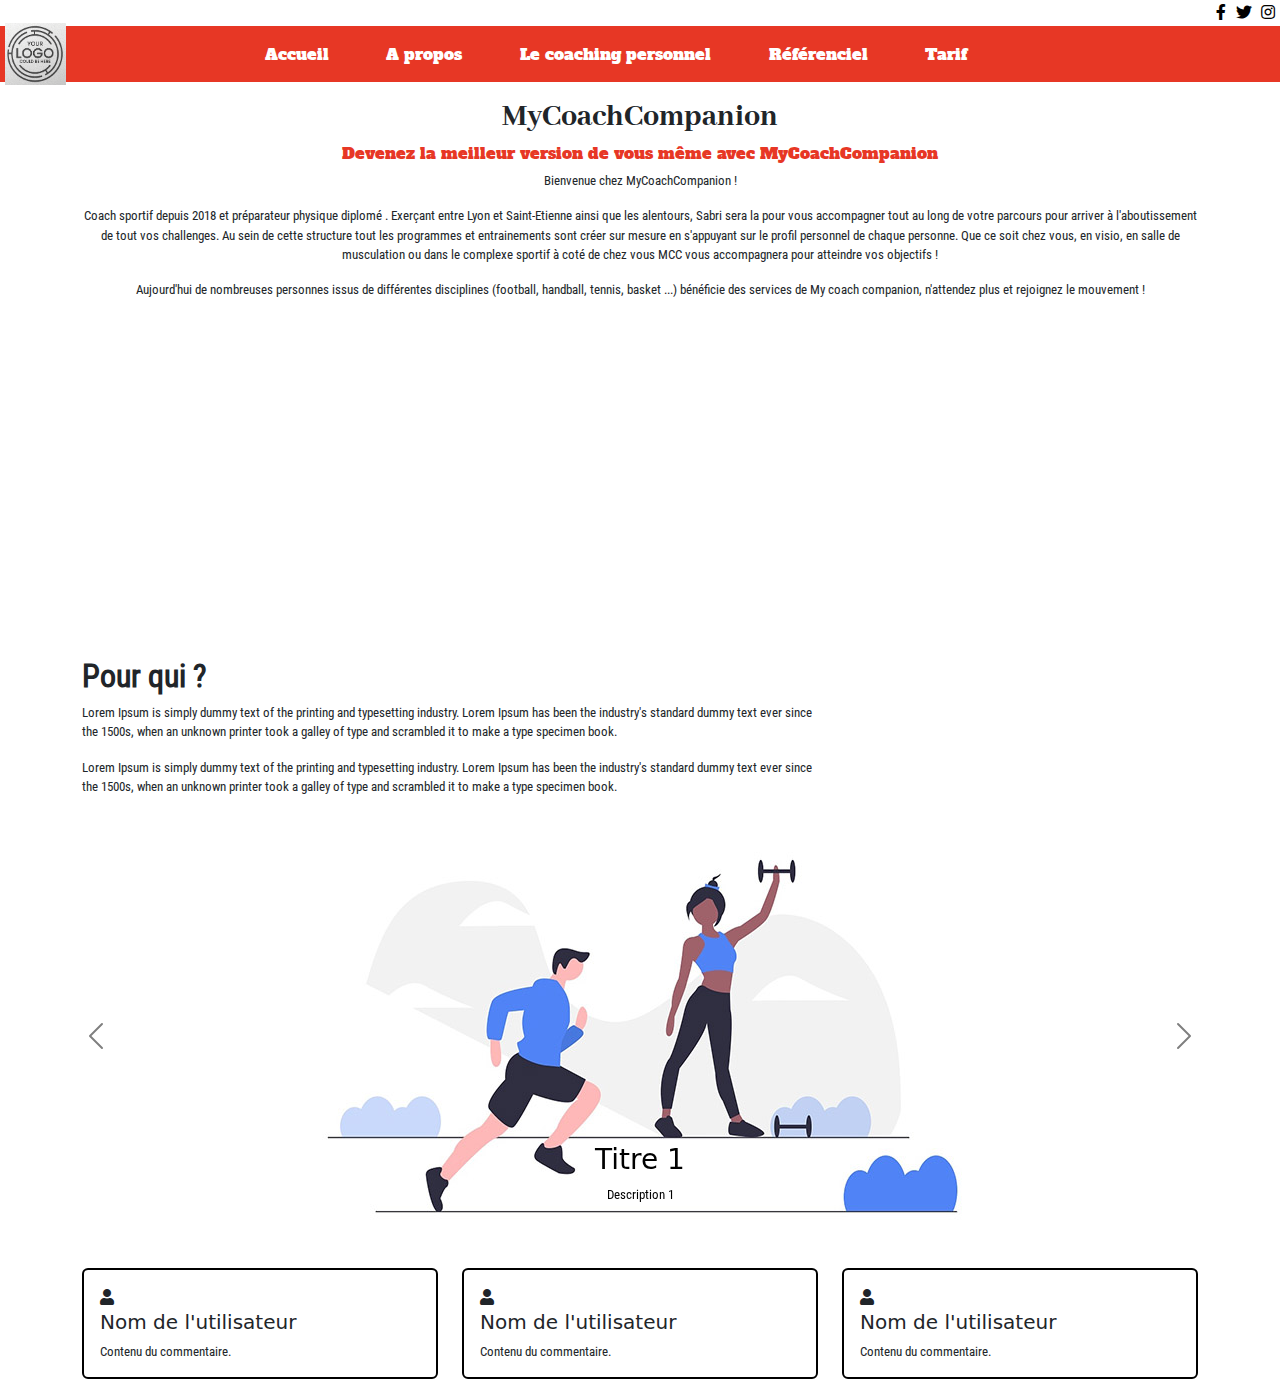
==== index.html @ 32d12824 "page a propos" ====
<!DOCTYPE html>
<html>

<head>
    <title>MyCoachCompanion</title>
    <meta name="viewport" content="width=device-width, initial-scale=1">
    <link rel="stylesheet" href="https://cdnjs.cloudflare.com/ajax/libs/bootstrap/5.0.2/css/bootstrap.min.css">
    <link rel="stylesheet" href="https://cdnjs.cloudflare.com/ajax/libs/font-awesome/5.15.4/css/all.min.css">
    <link rel="stylesheet" href="./main.css">
</head>

<body>
    <div class="navbar-texts">
        <a class="nav-link" href="#"><i class="fab fa-facebook-f"></i></a>
        <a class="nav-link" href="#"><i class="fab fa-twitter"></i></a>
        <a class="nav-link" href="#"><i class="fab fa-instagram"></i></a>
    </div>
    <nav class="navbar navbar-expand-lg navbar-light">
        <a class="navbar-brand position-absolute" href="#">
            <img src="./assets/logo.png" alt="Logo">
        </a>
        <button class="navbar-toggler" type="button" data-bs-toggle="collapse" data-bs-target="#navbarNav"
            aria-controls="navbarNav" aria-expanded="false" aria-label="Toggle navigation">
            <span class="navbar-toggler-icon"></span>
        </button>
        <div class="collapse navbar-collapse justify-content-center text-center" id="navbarNav">
            <ul class="navbar-nav">
                <li class="nav-item">
                    <a class="nav-link" href="./index.html">Accueil</a>
                </li>
                <li class="nav-item">
                    <a class="nav-link" href="./pages/Apropos.html">A propos</a>
                </li>
                <li class="nav-item">
                    <a class="nav-link" href="#">Le coaching personnel</a>
                </li>
                <li class="nav-item">
                    <a class="nav-link" href="#">Référenciel</a>
                </li>
                <li class="nav-item">
                    <a class="nav-link" href="#">Tarif</a>
                </li>
            </ul>
        </div>
    </nav>

    <div class="container">
        <div class="row justify-content-center">
            <div class="col-md-12 text-center">
                <h1 class="title">MyCoachCompanion</h1>
                <h2 class="underTitle">Devenez la meilleur version de vous même avec MyCoachCompanion</h2>
                <p>Bienvenue chez MyCoachCompanion !</p>
                <p>
                    Coach sportif depuis 2018 et préparateur physique diplomé . Exerçant entre Lyon et
                    Saint-Etienne ainsi que les alentours, Sabri sera la pour vous accompagner tout au
                    long de votre parcours pour arriver à l'aboutissement de tout vos challenges. Au sein
                    de cette structure tout les programmes et entrainements sont créer sur mesure en
                    s'appuyant sur le profil personnel de chaque personne. Que ce soit chez vous, en visio,
                    en salle de musculation ou dans le complexe sportif à coté de chez vous MCC vous
                    accompagnera pour atteindre vos objectifs !
                </p>
                <p>
                    Aujourd'hui de nombreuses personnes issus de différentes disciplines (football,
                    handball, tennis, basket ...) bénéficie des services de My coach companion, n'attendez
                    plus et rejoignez le mouvement !
                </p>
            </div>
        </div>

        <div class="row justify-content-center">
            <div class="col-md-8">
                <div class="embed-responsive embed-responsive-16by9">
                    <iframe class="embed-responsive-item w-100 mx-auto"
                        src="https://www.youtube-nocookie.com/embed/Fc2UadZZlwU" allowfullscreen></iframe>
                </div>
            </div>
        </div>

        <div class="row justify-content-start">
            <div class="col-md-8">
                <h3 class="title-what">Pour qui ?</h3>
                <p>
                    Lorem Ipsum is simply dummy text of the printing and typesetting industry. Lorem Ipsum
                    has been the industry's standard dummy text ever since the 1500s, when an unknown printer
                    took a galley of type and scrambled it to make a type specimen book.
                </p>
                <p>
                    Lorem Ipsum is simply dummy text of the printing and typesetting industry. Lorem Ipsum
                    has been the industry's standard dummy text ever since the 1500s, when an unknown printer
                    took a galley of type and scrambled it to make a type specimen book.
                </p>
            </div>
        </div>
    </div>

    <div id="myCarousel" class="carousel slide" data-bs-ride="carousel">
        <!-- Slides -->
        <div class="carousel-inner">
            <div class="carousel-item active">
                <img src="./assets/coach1.jpg" class="mx-auto d-block img-carousel" alt="Image 1">
                <div class="carousel-caption">
                    <h3>Titre 1</h3>
                    <p>Description 1</p>
                </div>
            </div>
            <div class="carousel-item">
                <img src="./assets/coach2.jpg" class="mx-auto d-block img-carousel" alt="Image 2">
                <div class="carousel-caption">
                    <h3>Titre 2</h3>
                    <p>Description 2</p>
                </div>
            </div>
            <div class="carousel-item">
                <img src="./assets/coach3.jpg" class="mx-auto d-block img-carousel" alt="Image 3">
                <div class="carousel-caption">
                    <h3>Titre 3</h3>
                    <p>Description 3</p>
                </div>
            </div>
        </div>

        <!-- Controls -->
        <a class="carousel-control-prev" href="#myCarousel" role="button" data-bs-slide="prev">
            <span class="carousel-control-prev-icon" aria-hidden="true"></span>
            <span class="visually-hidden">Previous</span>
        </a>
        <a class="carousel-control-next" href="#myCarousel" role="button" data-bs-slide="next">
            <span class="carousel-control-next-icon" aria-hidden="true"></span>
            <span class="visually-hidden">Next</span>
        </a>
    </div>

    <section class="container">
        <div class="row row-cols-1 row-cols-md-3 g-4">
            <div class="col">
                <div class="card rounded">
                    <div class="card-body">
                        <i class="fas fa-user"></i>
                        <h5 class="card-title">Nom de l'utilisateur</h5>
                        <p class="card-text">Contenu du commentaire.</p>
                    </div>
                </div>
            </div>
            <div class="col">
                <div class="card rounded">
                    <div class="card-body">
                        <i class="fas fa-user"></i>
                        <h5 class="card-title">Nom de l'utilisateur</h5>
                        <p class="card-text">Contenu du commentaire.</p>
                    </div>
                </div>
            </div>
            <div class="col">
                <div class="card rounded">
                    <div class="card-body">
                        <i class="fas fa-user"></i>
                        <h5 class="card-title">Nom de l'utilisateur</h5>
                        <p class="card-text">Contenu du commentaire.</p>
                    </div>
                </div>
            </div>
        </div>
    </section>

    <script src="https://code.jquery.com/jquery-3.6.0.min.js"></script>
    <script src="https://cdnjs.cloudflare.com/ajax/libs/popper.js/2.10.2/umd/popper.min.js"></script>
    <script src="https://cdnjs.cloudflare.com/ajax/libs/bootstrap/5.0.2/js/bootstrap.min.js"></script>
</body>

</html>
---- main.css ----
/*font*/
@font-face {
    font-family: 'Alfa';
    src: url('./assets/font/AlfaSlabOne-Regular.ttf');
}

@font-face {
    font-family: 'Abhaya';
    src: url('./assets/font/AbhayaLibre-ExtraBold.ttf');
}

@font-face {
    font-family: 'roboto';
    src: url('./assets/font/RobotoCondensed-Regular.ttf');
}

/*navbar*/
.navbar-brand {
    padding: 0;
}

.navbar-brand img {
    height: 4.5rem;
    padding: 5px;
}

.navbar-texts {
    margin-top: 5px;
    margin-right: 15px;
}

.nav-link {
    padding: 0.05rem 0.3rem !important;
}

.navbar-texts {
    display: flex !important;
    padding-top: 0rem !important;
    padding-bottom: 0rem !important;
    justify-content: flex-end;
}

.navbar-texts {
    margin-top: 0px !important;
    margin-right: 0px !important;
}

@media(min-width: 992px) {
    .nav-item {
        margin-right: 3rem;
    }
}

a {
    color: black !important;
}

nav {
    height: 3.5rem;
    background-color: #E73725;
    font-family: 'Alfa';
}

.navbar-light .navbar-nav .nav-link {
    color: rgb(255, 255, 255) !important;
}

.navbar-light .navbar-nav .nav-link:hover {
    color: rgb(255, 198, 198) !important;
}

.navbar-toggler {
    position: absolute;
    right: 0;
}

/*home*/
.title {
    margin-top: 1rem;
    font-size: 2rem;
    font-family: "Abhaya";
}

.underTitle {
    font-size: 1rem;
    color: #E73725;
    font-family: 'Alfa';
}

p {
    font-family: "roboto";
    font-size: 0.8rem;
}

.embed-responsive-item {
    height: 20rem;
    margin-bottom: 2%;
}

.title-what {
    font-weight: bold;
    font-size: 2rem;
    font-family: "roboto";
}

@media(max-width: 992px) {
    .embed-responsive-item {
        height: 15rem !important;
    }
}

/*carousel*/
.carousel-control-prev-icon,
.carousel-control-next-icon {
    filter: invert(100%);
}

.carousel-caption {
    color: black;
}

@media(max-width: 992px) {
    .img-carousel {
        width: 80%;
    }
}

/*card*/
.col {
    margin-top: 2rem !important;
    margin-bottom: 1rem;
}

.card {
    border: 2px solid black !important;
}

/*A propos*/
#Apropos .title{
    font-family: 'Alfa' !important;
    font-size: 1.5rem;
}

.img-coach{
    width: 30%;
}

.paragraph{
    margin-top: 1rem;
}

.slogan{
    font-size: 1.5rem !important;
    font-weight: bold;
}
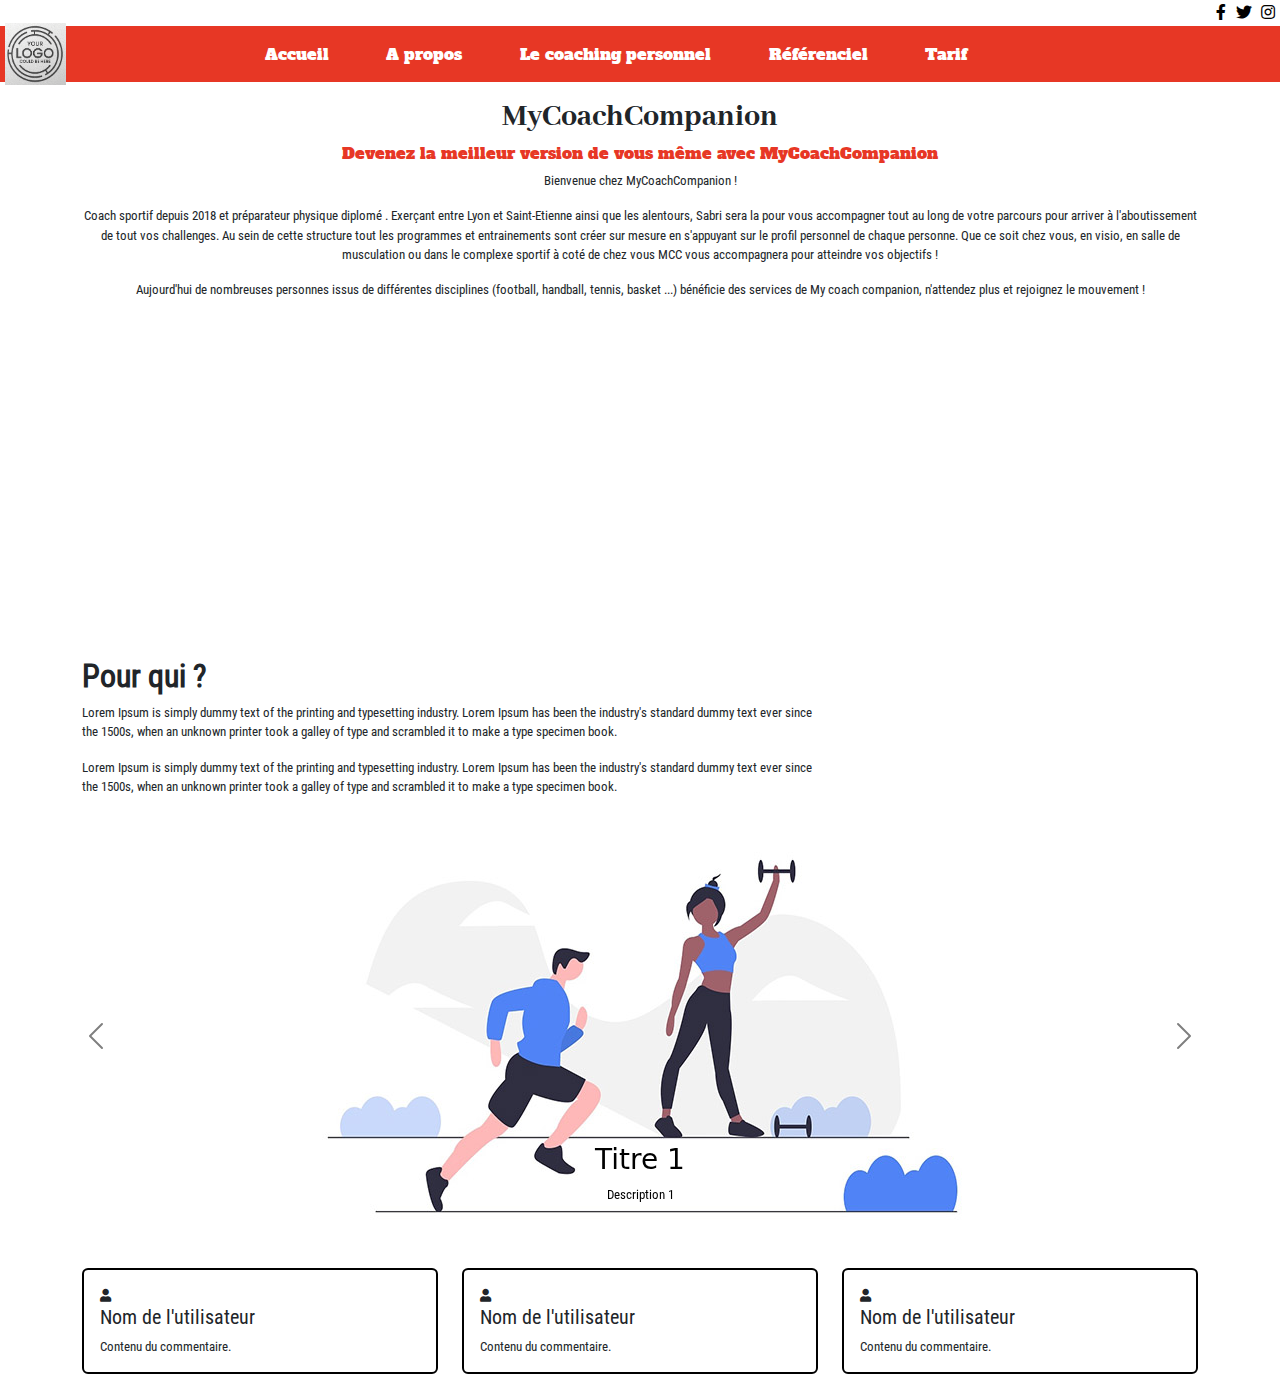
==== commit 9e4f837b: "coaching" ====
--- a/index.html
+++ b/index.html
@@ -32,7 +32,7 @@
                     <a class="nav-link" href="./pages/Apropos.html">A propos</a>
                 </li>
                 <li class="nav-item">
-                    <a class="nav-link" href="#">Le coaching personnel</a>
+                    <a class="nav-link" href="./pages/coaching.html">Le coaching personnel</a>
                 </li>
                 <li class="nav-item">
                     <a class="nav-link" href="#">Référenciel</a>
--- a/main.css
+++ b/main.css
@@ -152,4 +152,31 @@
 .slogan{
     font-size: 1.5rem !important;
     font-weight: bold;
+}
+
+/*Coaching*/
+#coaching .title{
+    font-family: 'roboto' !important;
+    font-size: 1.5rem;
+}
+
+#coaching .btn-unstyled.btn-link:focus,
+#coaching .btn-unstyled.btn-link:active {
+  outline: none;
+  box-shadow: none;
+}
+
+.btn-link {
+    color: black !important;
+    text-decoration: none;
+    font-family: 'roboto';
+}
+
+.card-body{
+    font-family: 'roboto';
+    font-size: 0.8rem;
+}
+
+#coaching .card{
+    margin: 0.5rem 0rem
 }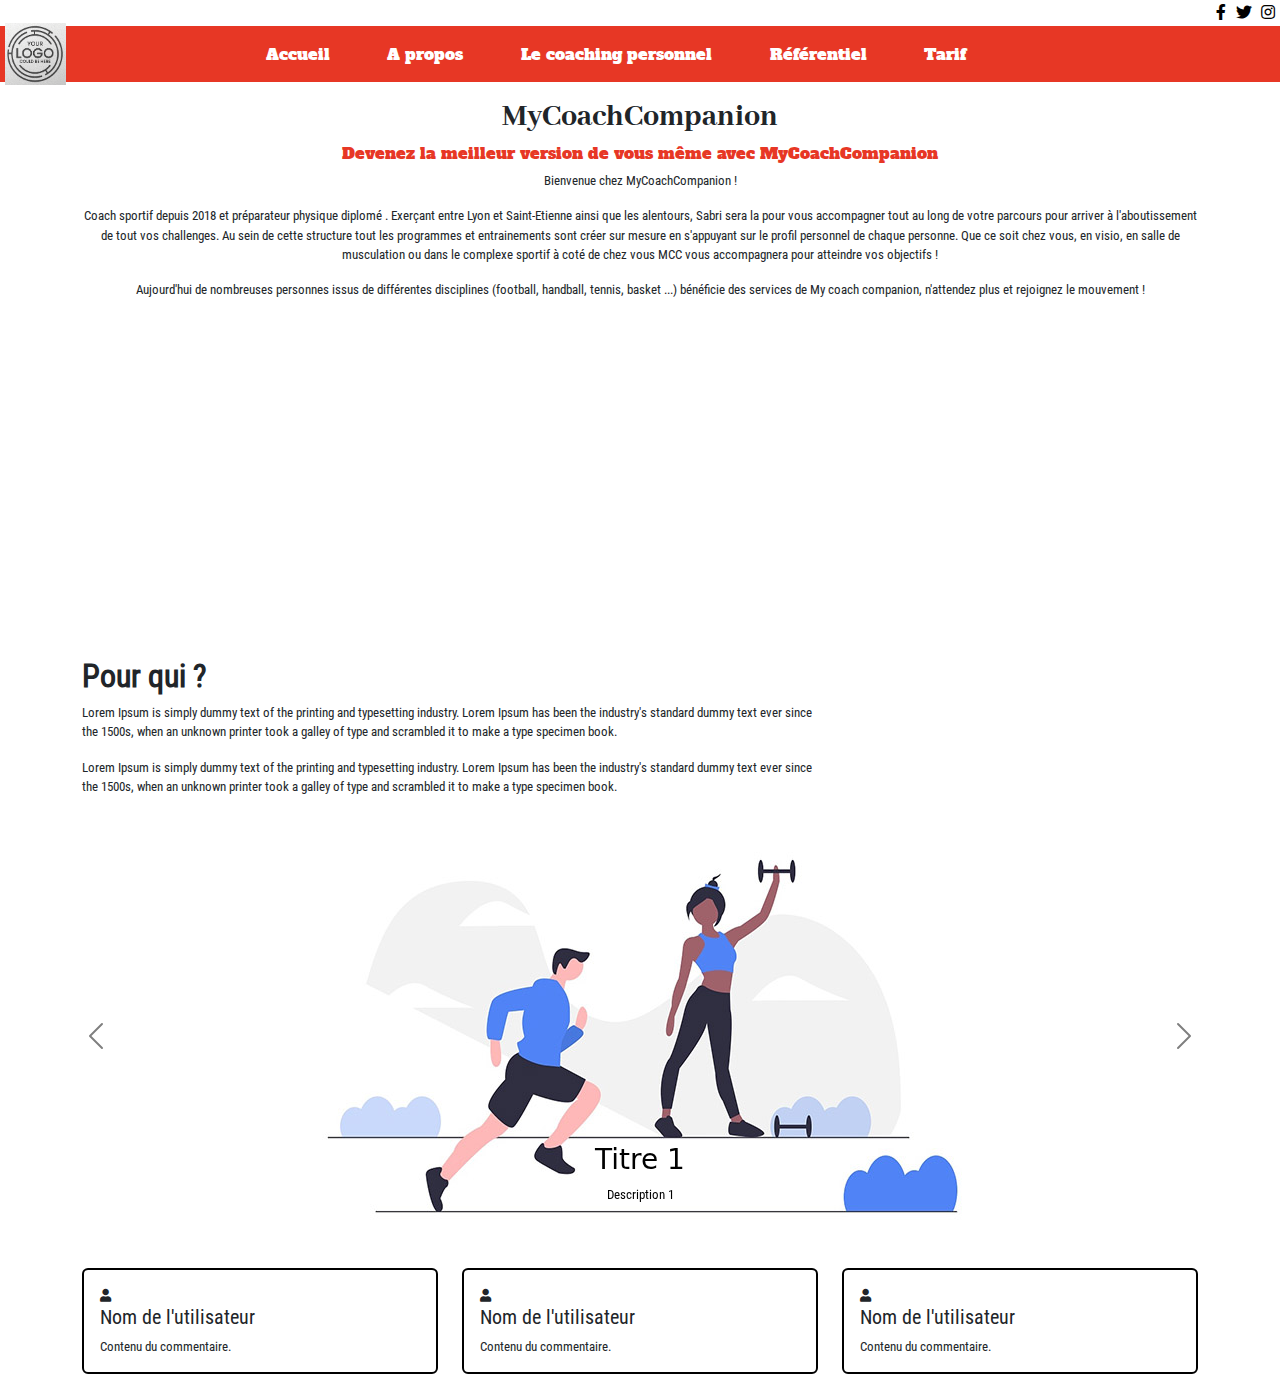
==== commit 08930379: "add ref and tarif" ====
--- a/index.html
+++ b/index.html
@@ -35,10 +35,10 @@
                     <a class="nav-link" href="./pages/coaching.html">Le coaching personnel</a>
                 </li>
                 <li class="nav-item">
-                    <a class="nav-link" href="#">Référenciel</a>
+                    <a class="nav-link" href="./pages/referentiel.html">Référentiel</a>
                 </li>
                 <li class="nav-item">
-                    <a class="nav-link" href="#">Tarif</a>
+                    <a class="nav-link" href="./pages/tarif.html">Tarif</a>
                 </li>
             </ul>
         </div>
--- a/main.css
+++ b/main.css
@@ -179,4 +179,10 @@
 
 #coaching .card{
     margin: 0.5rem 0rem
+}
+
+/* Ref */
+#Referentiel .title{
+    font-family: 'Alfa' !important;
+    font-size: 1.5rem;
 }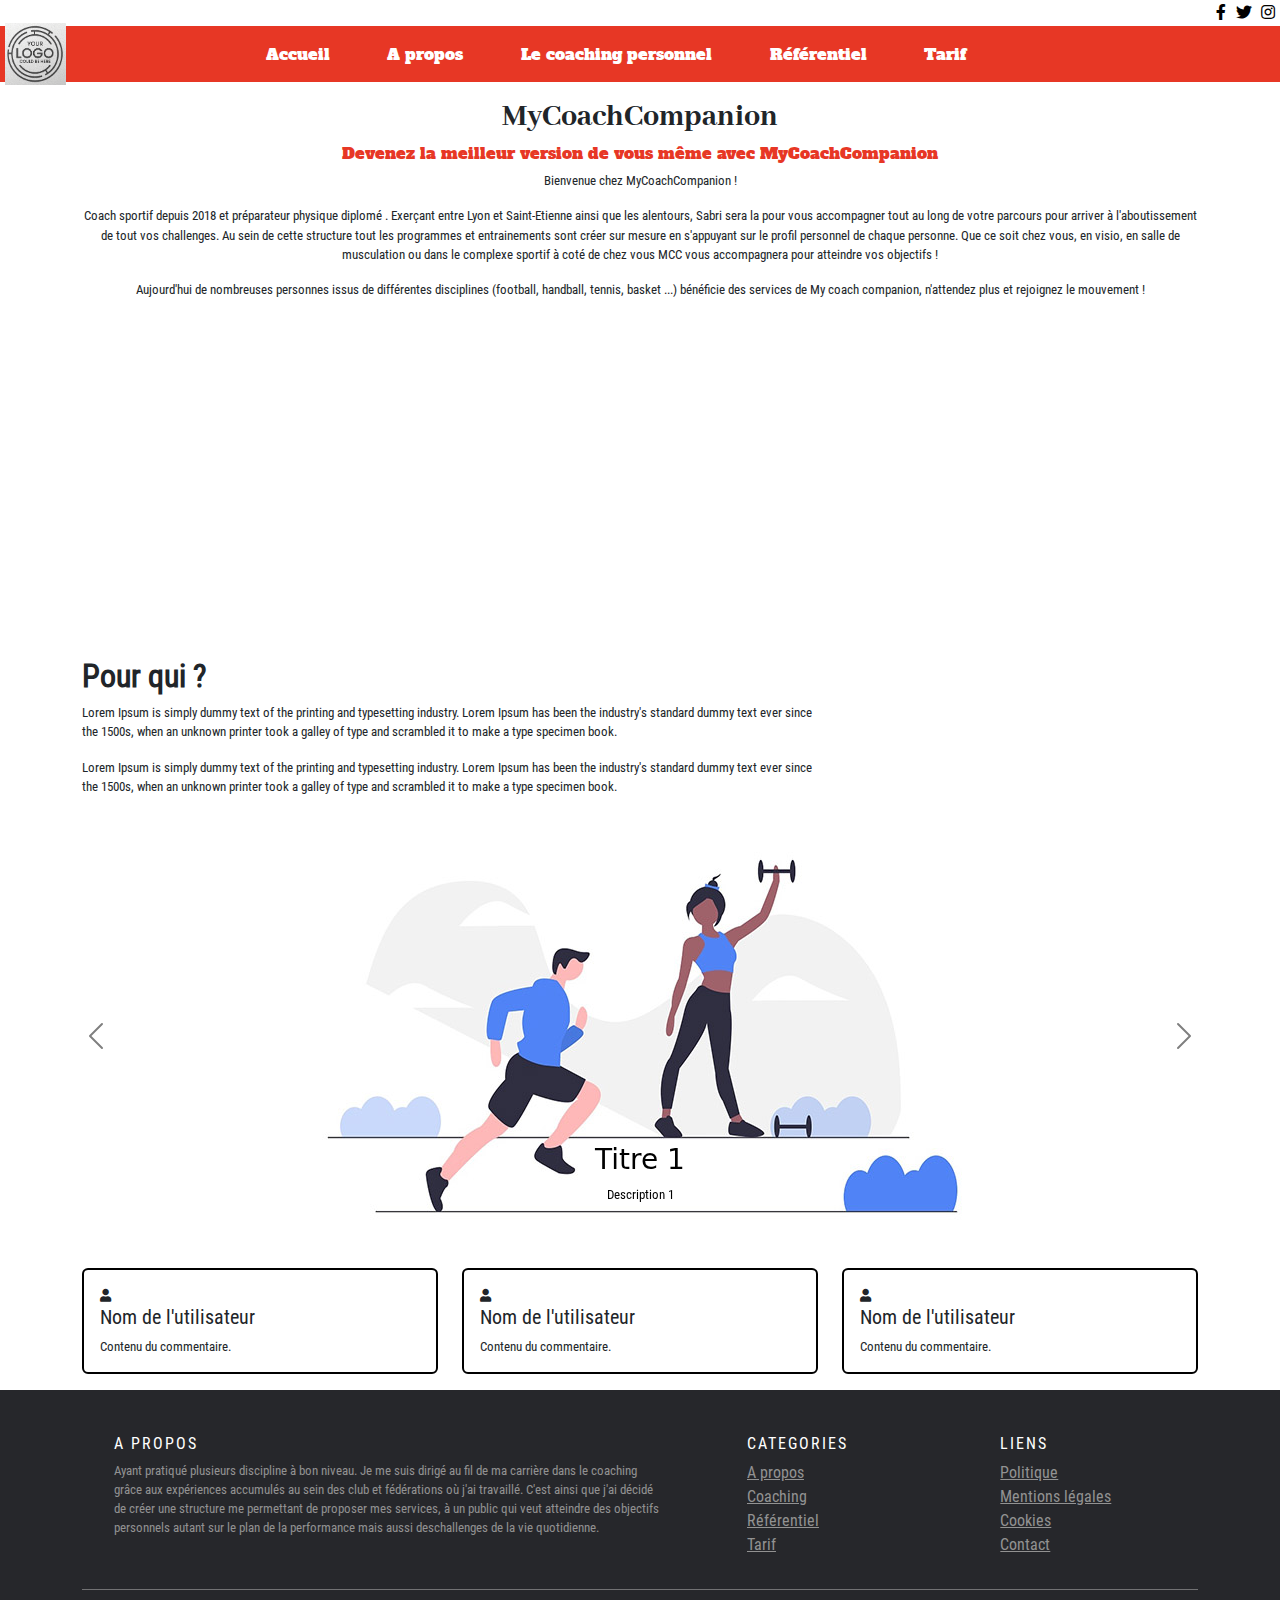
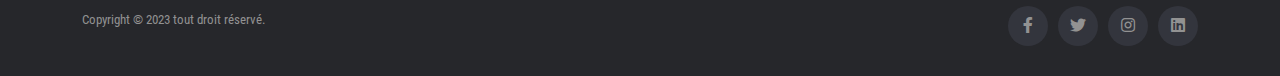
==== commit ac52afb1: "add footer" ====
--- a/index.html
+++ b/index.html
@@ -162,6 +162,60 @@
         </div>
     </section>
 
+    <footer>
+        <div class="container">
+            <div class="row justify-content-around">
+                <div class="col-sm-12 col-md-6">
+                    <h6>A propos</h6>
+                    <p>
+                        Ayant pratiqué plusieurs discipline à bon niveau. Je me suis dirigé au fil de
+                        ma carrière dans le coaching grâce aux expériences accumulés au sein des club et fédérations où
+                        j'ai travaillé. C'est ainsi que j'ai décidé de créer une structure me permettant de proposer mes
+                        services, à un public qui veut atteindre des objectifs personnels autant sur le plan de la
+                        performance mais aussi deschallenges de la vie quotidienne.
+                    </p>
+                </div>
+
+                <div class="col-xs-6 col-md-2">
+                    <h6>Categories</h6>
+                    <ul class="links">
+                        <li><a href="./pages/Apropos.html">A propos</a></li>
+                        <li><a href="./pages/coaching.html">Coaching</a></li>
+                        <li><a href="./pages/referentiel.html">Référentiel</a></li>
+                        <li><a href="./pages/tarif.html">Tarif</a></li>
+                    </ul>
+                </div>
+
+                <div class="col-xs-6 col-md-2">
+                    <h6>Liens</h6>
+                    <ul class="links">
+                        <li><a href="#">Politique</a></li>
+                        <li><a href="#">Mentions légales</a></li>
+                        <li><a href="#">Cookies</a></li>
+                        <li><a href="#">Contact</a></li>
+                    </ul>
+                </div>
+            </div>
+            <hr>
+        </div>
+        <div class="container">
+            <div class="row align-items-center">
+                <div class="col-md-8 col-sm-6 col-xs-12">
+                    <p>Copyright &copy; 2023 tout droit réservé.</p>
+                </div>
+
+                <div class="col-md-4 col-sm-6 col-xs-12">
+                    <ul class="social">
+                        <li><a class="facebook" href="#"><i class="fab fa-facebook-f"></i></a></li>
+                        <li><a class="twitter" href="#"><i class="fab fa-twitter"></i></a></li>
+                        <li><a class="instagram" href="#"><i class="fab fa-instagram"></i></a></li>
+                        <li><a class="linkedin" href="#"><i class="fab fa-linkedin"></i></a></li>
+                    </ul>
+                </div>
+            </div>
+        </div>
+    </footer>
+
     <script src="https://code.jquery.com/jquery-3.6.0.min.js"></script>
     <script src="https://cdnjs.cloudflare.com/ajax/libs/popper.js/2.10.2/umd/popper.min.js"></script>
     <script src="https://cdnjs.cloudflare.com/ajax/libs/bootstrap/5.0.2/js/bootstrap.min.js"></script>
--- a/main.css
+++ b/main.css
@@ -136,34 +136,34 @@
 }
 
 /*A propos*/
-#Apropos .title{
+#Apropos .title {
     font-family: 'Alfa' !important;
     font-size: 1.5rem;
 }
 
-.img-coach{
+.img-coach {
     width: 30%;
 }
 
-.paragraph{
+.paragraph {
     margin-top: 1rem;
 }
 
-.slogan{
+.slogan {
     font-size: 1.5rem !important;
     font-weight: bold;
 }
 
 /*Coaching*/
-#coaching .title{
+#coaching .title {
     font-family: 'roboto' !important;
     font-size: 1.5rem;
 }
 
 #coaching .btn-unstyled.btn-link:focus,
 #coaching .btn-unstyled.btn-link:active {
-  outline: none;
-  box-shadow: none;
+    outline: none;
+    box-shadow: none;
 }
 
 .btn-link {
@@ -172,17 +172,206 @@
     font-family: 'roboto';
 }
 
-.card-body{
+.card-body {
     font-family: 'roboto';
     font-size: 0.8rem;
 }
 
-#coaching .card{
+#coaching .card {
     margin: 0.5rem 0rem
 }
 
 /* Ref */
-#Referentiel .title{
+#Referentiel .title {
     font-family: 'Alfa' !important;
     font-size: 1.5rem;
+}
+
+/* tarif */
+#tarif {
+    font-family: 'roboto';
+}
+
+#tarif p {
+    margin-block-end: 0;
+}
+
+#tarif .card {
+    display: flex;
+    flex-direction: column;
+    height: 100%;
+    border: none !important;
+    background-color: #D9D9D9;
+}
+
+#tarif .card-body {
+    display: flex;
+    flex-direction: column;
+    justify-content: space-between;
+    flex-grow: 1;
+}
+
+#tarif .card-title {
+    font-size: 1.5rem;
+}
+
+#tarif .card-text {
+    font-size: 0.8rem;
+}
+
+.mgt-2 {
+    margin-top: 2%;
+}
+
+#tarif button {
+    margin-top: 4%;
+}
+
+#tarif .container {
+    display: flex;
+    flex-direction: column;
+    align-items: center;
+}
+
+#tarif .title {
+    font-family: 'Alfa' !important;
+    font-size: 1.5rem;
+}
+
+/* footer */
+footer a{
+    color: #929292 !important;
+}
+footer {
+    background-color: #26272b;
+    padding: 3% 0 2%;
+    color: #929292;
+    font-family: 'roboto';
+}
+
+footer hr {
+    border-top-color: #bbb;
+    opacity: 0.5
+}
+
+footer hr.small {
+    margin: 20px 0
+}
+
+footer h6 {
+    color: #fff;
+    text-transform: uppercase;
+    margin-top: 5px;
+    letter-spacing: 2px
+}
+
+footer a:hover {
+    color: #3366cc;
+    text-decoration: none;
+}
+
+.links {
+    padding-left: 0;
+    list-style: none
+}
+
+.links.inline li {
+    display: inline-block
+}
+
+footer .social {
+    text-align: right
+}
+
+footer .social a {
+    width: 40px;
+    height: 40px;
+    line-height: 40px;
+    margin-left: 6px;
+    margin-right: 0;
+    border-radius: 100%;
+    background-color: #33353d
+}
+
+@media (max-width:991px) {
+    footer [class^=col-] {
+        margin-bottom: 30px
+    }
+}
+
+@media (max-width:767px) {
+    footer {
+        padding-bottom: 0
+    }
+
+    footer .copyright-text,
+    footer .social {
+        text-align: center
+    }
+}
+
+.social {
+    padding-left: 0;
+    margin-bottom: 0;
+    list-style: none
+}
+
+.social li {
+    display: inline-block;
+    margin-bottom: 4px
+}
+
+.social li.title {
+    margin-right: 15px;
+    text-transform: uppercase;
+    color: #96a2b2;
+    font-weight: 700;
+    font-size: 13px
+}
+
+.social a {
+    background-color: #eceeef;
+    color: #818a91;
+    font-size: 16px;
+    display: inline-block;
+    line-height: 44px;
+    width: 44px;
+    height: 44px;
+    text-align: center;
+    margin-right: 8px;
+    border-radius: 100%;
+    -webkit-transition: all .2s linear;
+    -o-transition: all .2s linear;
+    transition: all .2s linear
+}
+
+.social.size-sm a {
+    line-height: 34px;
+    height: 34px;
+    width: 34px;
+    font-size: 14px
+}
+
+.social a.facebook:hover {
+    background-color: #3b5998
+}
+
+.social a.twitter:hover {
+    background-color: #00aced
+}
+
+.social a.linkedin:hover {
+    background-color: #007bb6
+}
+
+.social a.instagram:hover {
+    background: linear-gradient(90deg, rgba(131,58,180,1) 0%, rgba(225,48,108,1) 60%, rgba(252,175,69,1) 100%);
+}
+
+@media (max-width:767px) {
+    .social li.title {
+        display: block;
+        margin-right: 0;
+        font-weight: 600
+    }
 }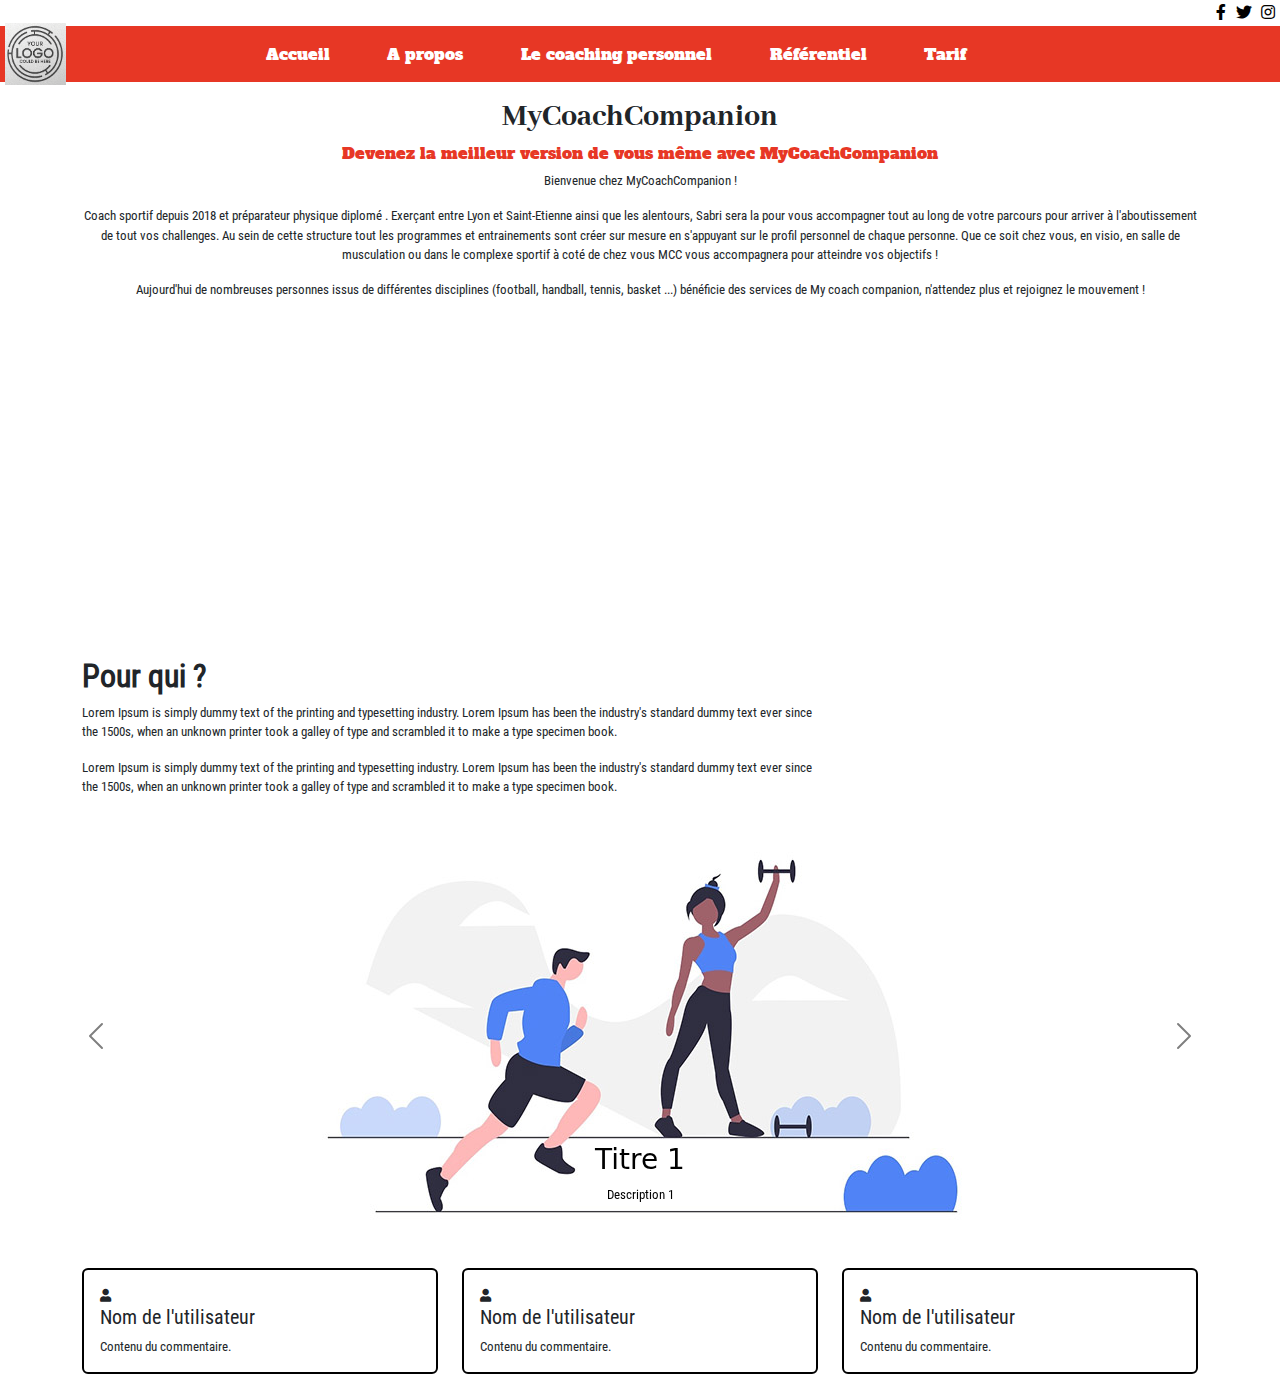
==== commit 6558ef58: "test footer" ====
--- a/index.html
+++ b/index.html
@@ -162,7 +162,7 @@
         </div>
     </section>
 
-    <footer>
+    <!--<footer>
         <div class="container">
             <div class="row justify-content-around">
                 <div class="col-sm-12 col-md-6">
@@ -214,7 +214,7 @@
                 </div>
             </div>
         </div>
-    </footer>
+    </footer>-->
 
     <script src="https://code.jquery.com/jquery-3.6.0.min.js"></script>
     <script src="https://cdnjs.cloudflare.com/ajax/libs/popper.js/2.10.2/umd/popper.min.js"></script>
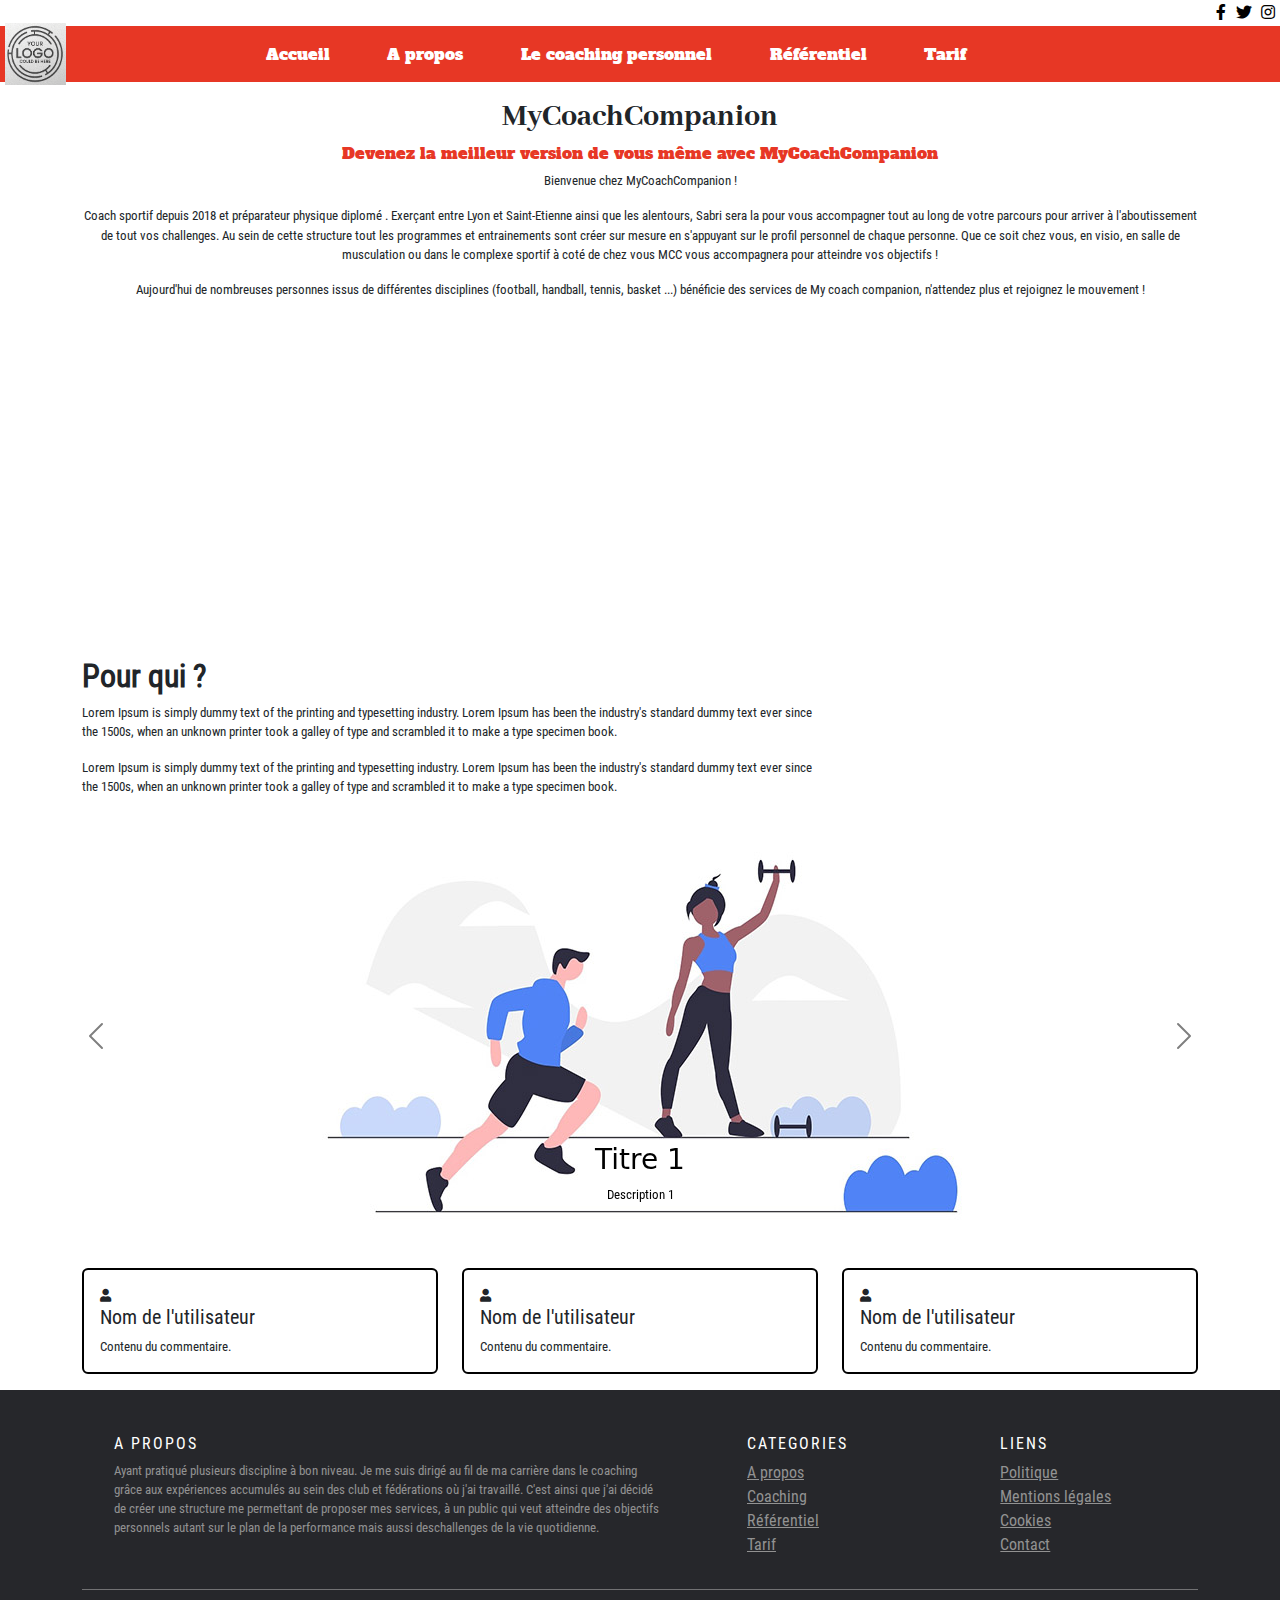
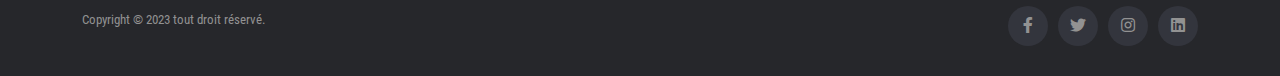
==== commit b3abba59: "footer" ====
--- a/index.html
+++ b/index.html
@@ -162,7 +162,7 @@
         </div>
     </section>
 
-    <!--<footer>
+    <footer>
         <div class="container">
             <div class="row justify-content-around">
                 <div class="col-sm-12 col-md-6">
@@ -214,7 +214,7 @@
                 </div>
             </div>
         </div>
-    </footer>-->
+    </footer>
 
     <script src="https://code.jquery.com/jquery-3.6.0.min.js"></script>
     <script src="https://cdnjs.cloudflare.com/ajax/libs/popper.js/2.10.2/umd/popper.min.js"></script>
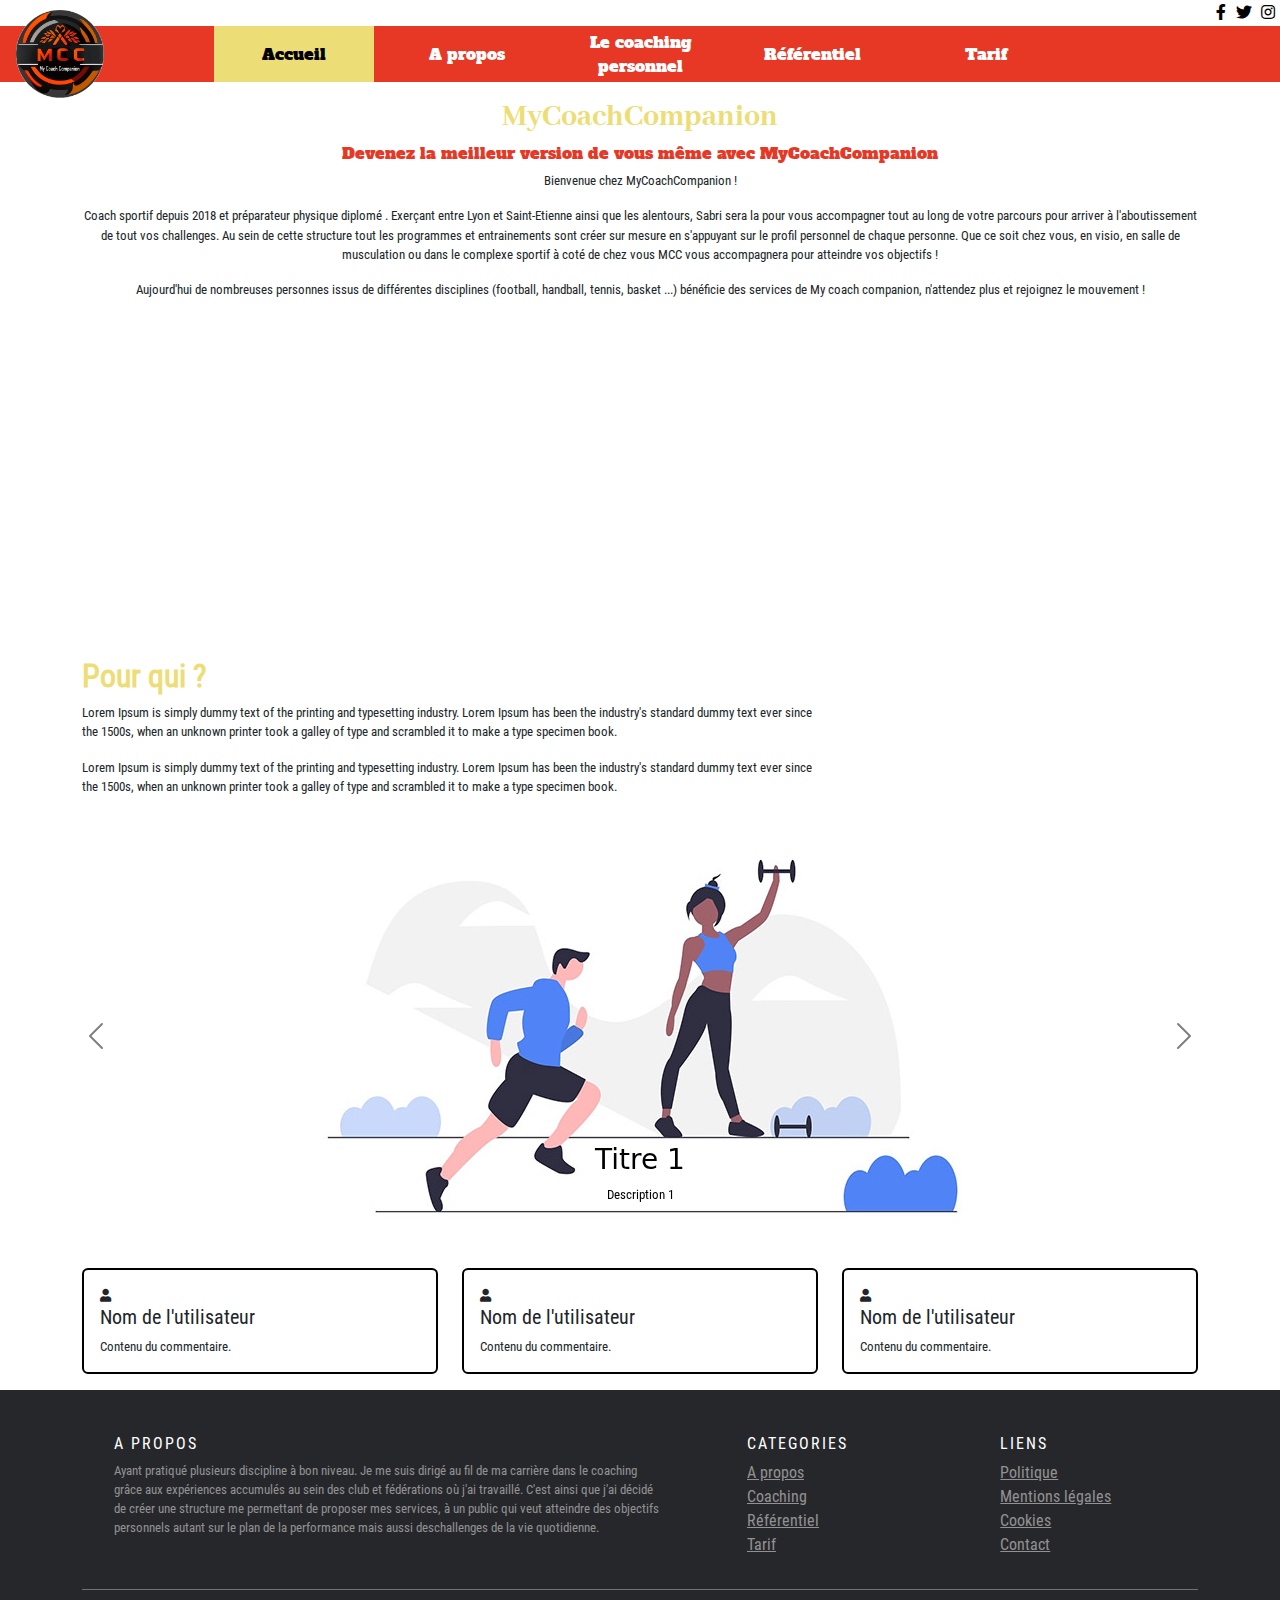
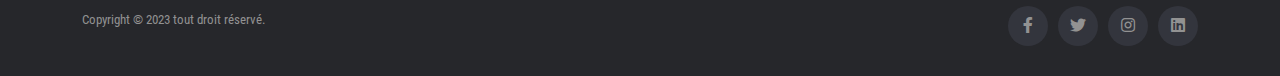
==== commit 81a58462: "update site 1" ====
--- a/index.html
+++ b/index.html
@@ -25,7 +25,7 @@
         </button>
         <div class="collapse navbar-collapse justify-content-center text-center" id="navbarNav">
             <ul class="navbar-nav">
-                <li class="nav-item">
+                <li class="nav-item actif">
                     <a class="nav-link" href="./index.html">Accueil</a>
                 </li>
                 <li class="nav-item">
--- a/main.css
+++ b/main.css
@@ -1,3 +1,7 @@
+.inactif {
+    display: none !important;
+}
+
 /*font*/
 @font-face {
     font-family: 'Alfa';
@@ -20,8 +24,8 @@
 }
 
 .navbar-brand img {
-    height: 4.5rem;
-    padding: 5px;
+    height: 5.5rem;
+    margin-left: 1rem;
 }
 
 .navbar-texts {
@@ -31,6 +35,7 @@
 
 .nav-link {
     padding: 0.05rem 0.3rem !important;
+    color: black;
 }
 
 .navbar-texts {
@@ -45,28 +50,52 @@
     margin-right: 0px !important;
 }
 
-@media(min-width: 992px) {
-    .nav-item {
-        margin-right: 3rem;
-    }
-}
-
-a {
-    color: black !important;
-}
-
 nav {
     height: 3.5rem;
     background-color: #E73725;
     font-family: 'Alfa';
+    padding-top: 0 !important;
+    padding-bottom: 0 !important;
+}
+
+#navbarNav{
+    height: 100%;
+}
+
+.navbar-nav{
+    height: 100%;
+    width: 100%;
+    gap: 1%;
+    align-items: center;
+    justify-content: center;
+}
+
+.nav-item{
+    height: 100%;
+    width: 10rem;
+    display: flex;
+    align-items: center;
+    justify-content: center;
+}
+
+.nav-item.actif{
+    background: #eddd76;
+}
+
+.nav-item.actif a{
+    color: black !important;
+}
+
+.nav-item:hover{
+    background: #eddd76;
+}
+
+.nav-item:hover a {
+    color: black !important;
 }
 
 .navbar-light .navbar-nav .nav-link {
-    color: rgb(255, 255, 255) !important;
-}
-
-.navbar-light .navbar-nav .nav-link:hover {
-    color: rgb(255, 198, 198) !important;
+    color: rgb(255, 255, 255);
 }
 
 .navbar-toggler {
@@ -79,6 +108,7 @@
     margin-top: 1rem;
     font-size: 2rem;
     font-family: "Abhaya";
+    color: #eddd76;
 }
 
 .underTitle {
@@ -101,6 +131,7 @@
     font-weight: bold;
     font-size: 2rem;
     font-family: "roboto";
+    color: #eddd76;
 }
 
 @media(max-width: 992px) {
@@ -238,15 +269,200 @@
     font-size: 1.5rem;
 }
 
+.other {
+    margin-bottom: 5%;
+}
+
+/* Questionnaire */
+.img-question {
+    width: 3rem;
+}
+.img-quest {
+    width: 3.5rem;
+}
+
+.button-Q1,
+.button-Q2,
+.button-Q3,
+.button-Q4,
+.button-Q9,
+.button-Q10 {
+    display: flex;
+    justify-content: space-between;
+    align-items: center;
+    background-color: #E73725;
+    font-family: "roboto";
+    border: none;
+}
+
+.button-Q1:hover, .button-Q2:hover,
+.button-Q3:hover,
+.button-Q4:hover,
+.button-Q9:hover,
+.button-Q10:hover {
+    background-color: #fb6756;
+}
+
+.button-Q9, .button-Q10{
+    justify-content: center;
+}
+
+.question .title {
+    font-family: "Alfa";
+}
+
+.question {
+    font-family: "roboto";
+    font-size: 1.5rem;
+}
+
+.arrow-button {
+    margin-top: 3%;
+    margin-bottom: 3%;
+}
+
+.btn-circle {
+    border-radius: 50%;
+    background-color: #E73725;
+    color: #fff;
+    box-shadow: none;
+}
+
+#question-12 .btn-circle {
+    border-radius: 5rem;
+    background-color: #E73725;
+    color: #fff;
+    box-shadow: none;
+}
+
+.btn-circle:hover {
+    background-color: #fc5441;
+}
+
+.custom-range::-webkit-slider-thumb {
+    -webkit-appearance: none;
+    appearance: none;
+    width: 25px;
+    height: 25px;
+    background-color: #007bff;
+    border: 2px solid #fff;
+    border-radius: 50%;
+}
+
+#slider, #slider-1 {
+    -webkit-appearance: none;
+    width: 100%;
+    height: 5px;
+    border-radius: 5px;
+    background: #E73725;
+    outline: none;
+    opacity: 0.8;
+    -webkit-transition: .2s;
+    transition: opacity .2s;
+}
+
+#slider:hover, #slider-1:hover {
+    opacity: 1;
+}
+
+#slider::-webkit-slider-thumb, #slider-1::-webkit-slider-thumb {
+    -webkit-appearance: none;
+    appearance: none;
+    width: 30px;
+    height: 30px;
+    border: 0;
+    background: url('./assets/caret-down-solid.svg');
+    background-size: 110%;
+    cursor: pointer;
+}
+
+#slider::-moz-range-thumb, #slider-1::-moz-range-thumb {
+    width: 30px;
+    height: 30px;
+    border: 0;
+    background: url('./assets/caret-down-solid.svg');
+    background-size: 110%;
+    cursor: pointer;
+}
+
+#question-8 .slider-labels{
+    padding-left: 8px;
+    padding-right: 3px;
+}
+
+.text-slider{
+    font-family: 'roboto';
+    font-size: 1.2rem;
+    font-weight: bold;
+}
+
+.form-check-input:checked {
+    background-color: red;
+    border-color: red;
+}
+
+.form-check-input:focus {
+    border-color: #E73725;
+    box-shadow: 0px 0px 8px 2px #E73725;
+}
+
+.form-control, .red-border {
+    border-color: #E73725;
+}
+
+.form-control:focus {
+    border-color: #E73725;
+    box-shadow: 0px 0px 8px 2px #E73725;
+}
+
+.form-control{
+    width: 50% !important;
+}
+
+.text-infos{
+    margin-top: 4%;
+    font-family: "roboto";
+    font-size: 1.3rem;
+    font-weight: bold;
+}
+
+.none{
+    display: none;
+}
+
+.nope{
+    pointer-events: none;
+}
+
+.exemples-imgs img {
+    width: 6rem;
+}
+
+/* Pour afficher le texte "cm" à l'intérieur de l'input */
+.input-group-addon {
+    position: relative;
+    border-left: none;
+}
+
+.input-group-addon::after {
+    content: "cm";
+    position: absolute;
+    right: 5px;
+}
+
 /* footer */
-footer a{
+footer a {
     color: #929292 !important;
 }
+
 footer {
     background-color: #26272b;
     padding: 3% 0 2%;
     color: #929292;
     font-family: 'roboto';
+    left: 0;
+    bottom: 0;
+    width: 100%;
 }
 
 footer hr {
@@ -365,7 +581,7 @@
 }
 
 .social a.instagram:hover {
-    background: linear-gradient(90deg, rgba(131,58,180,1) 0%, rgba(225,48,108,1) 60%, rgba(252,175,69,1) 100%);
+    background: linear-gradient(90deg, rgba(131, 58, 180, 1) 0%, rgba(225, 48, 108, 1) 60%, rgba(252, 175, 69, 1) 100%);
 }
 
 @media (max-width:767px) {
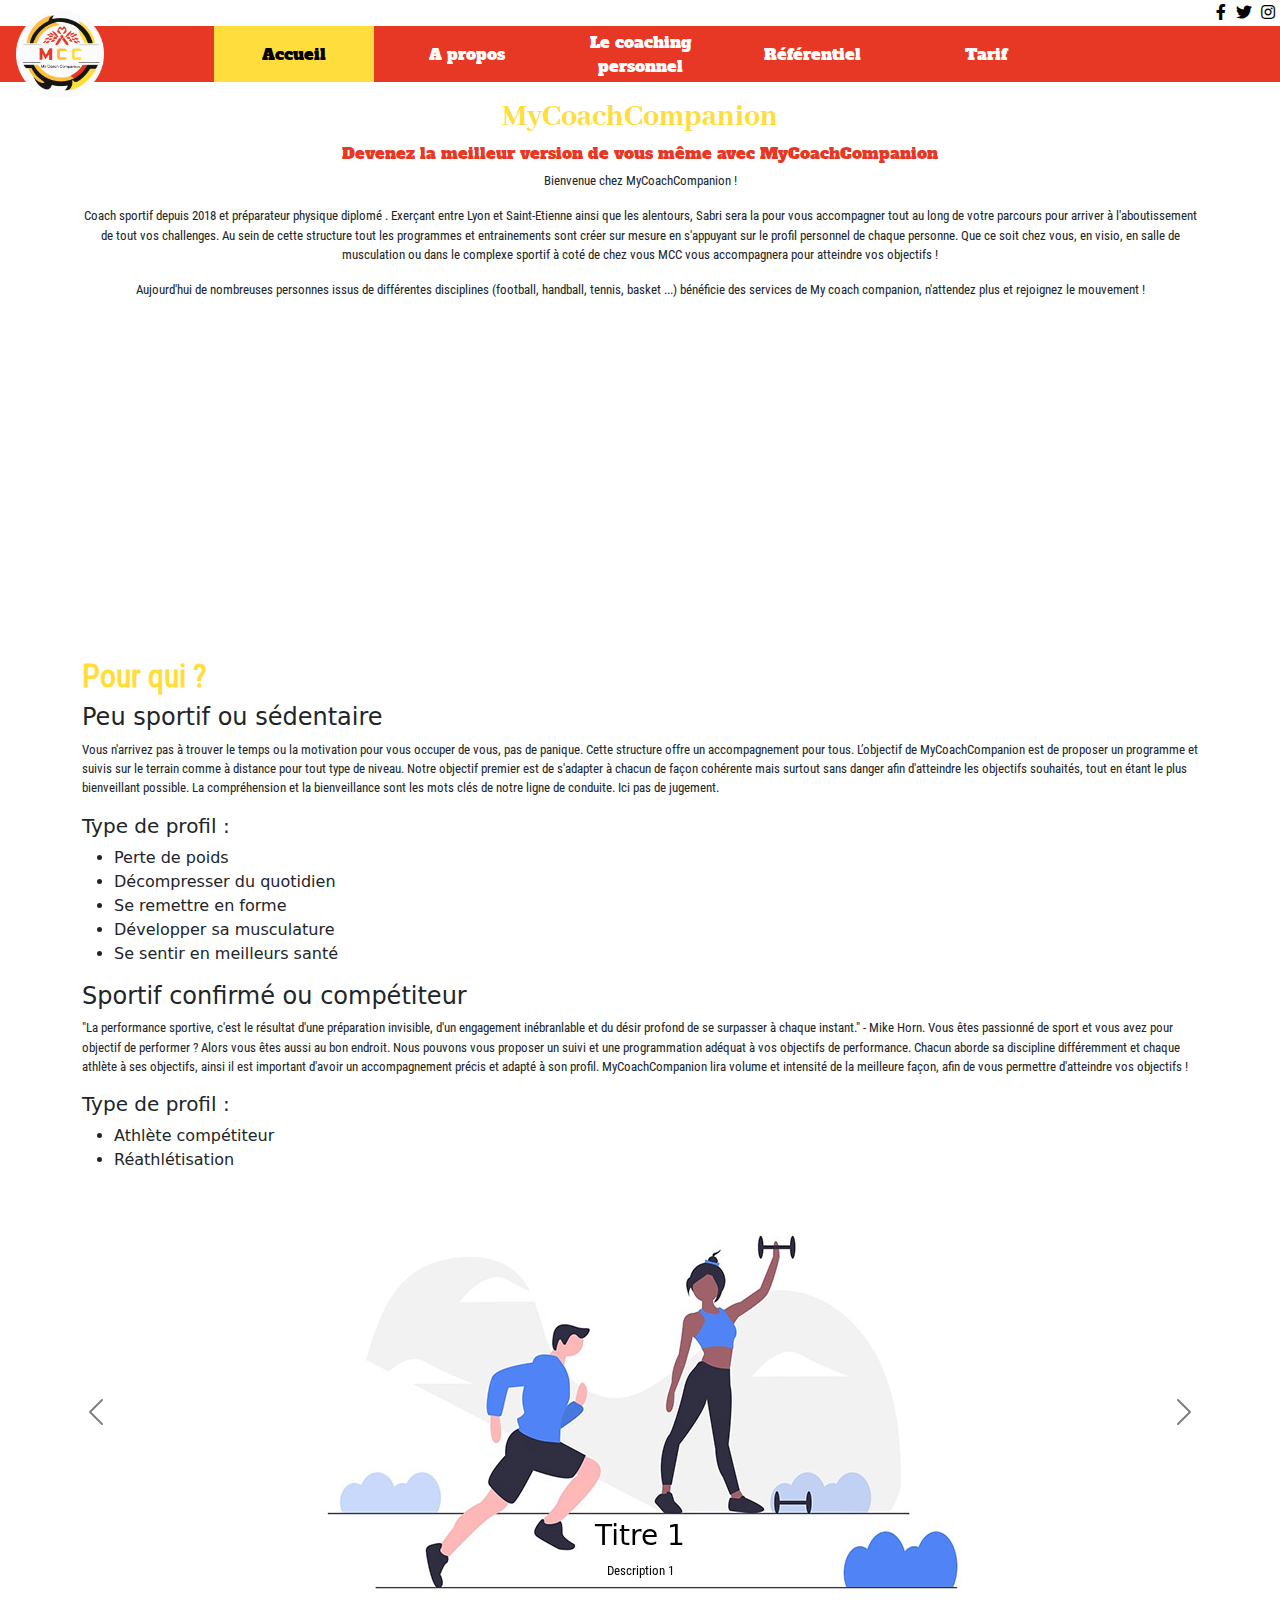
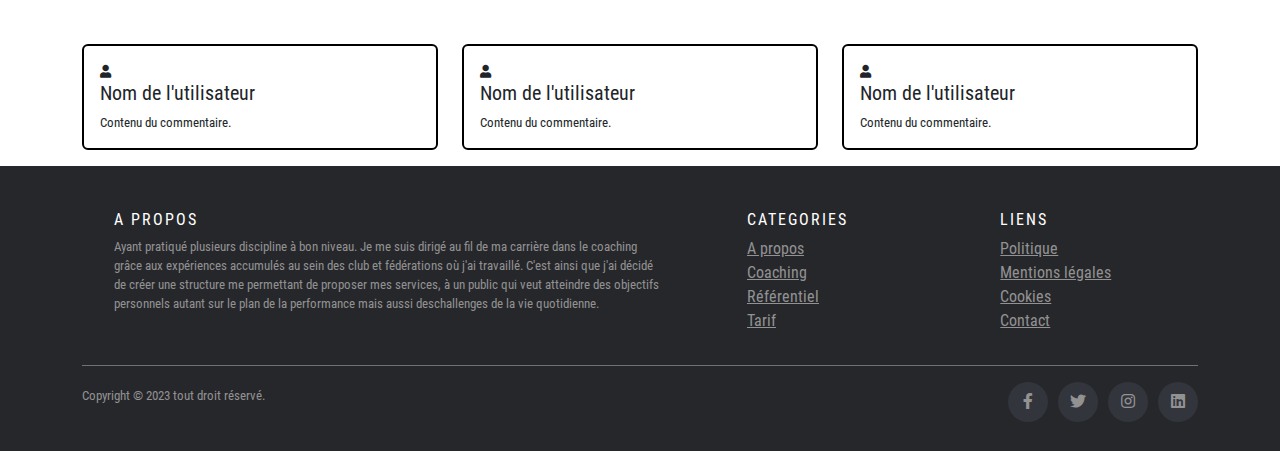
==== commit 31af104d: "modif" ====
--- a/index.html
+++ b/index.html
@@ -77,18 +77,45 @@
         </div>
 
         <div class="row justify-content-start">
-            <div class="col-md-8">
+            <div class="col-md-12">
                 <h3 class="title-what">Pour qui ?</h3>
-                <p>
-                    Lorem Ipsum is simply dummy text of the printing and typesetting industry. Lorem Ipsum
-                    has been the industry's standard dummy text ever since the 1500s, when an unknown printer
-                    took a galley of type and scrambled it to make a type specimen book.
-                </p>
-                <p>
-                    Lorem Ipsum is simply dummy text of the printing and typesetting industry. Lorem Ipsum
-                    has been the industry's standard dummy text ever since the 1500s, when an unknown printer
-                    took a galley of type and scrambled it to make a type specimen book.
-                </p>
+                <h4>Peu sportif ou sédentaire</h4>
+                <p>
+                    Vous n'arrivez pas à trouver le temps ou la motivation pour vous occuper de
+                    vous, pas de panique. Cette structure offre un accompagnement pour tous.
+                    L’objectif de MyCoachCompanion est de proposer un programme et suivis sur
+                    le terrain comme à distance pour tout type de niveau. Notre objectif premier
+                    est de s'adapter à chacun de façon cohérente mais surtout sans danger afin
+                    d'atteindre les objectifs souhaités, tout en étant le plus bienveillant
+                    possible. La compréhension et la bienveillance sont les mots clés de notre
+                    ligne de conduite. Ici pas de jugement.
+                </p>
+                <h5>Type de profil :</h5>
+                <ul>
+                    <li>Perte de poids</li>
+                    <li>Décompresser du quotidien</li>
+                    <li>Se remettre en forme</li>
+                    <li>Développer sa musculature</li>
+                    <li>Se sentir en meilleurs santé</li>
+                </ul>
+                
+                <h4>Sportif confirmé ou compétiteur </h4>
+                <p>
+                    "La performance sportive, c'est le résultat d'une préparation invisible,
+                    d'un engagement inébranlable et du désir profond de se surpasser à chaque
+                    instant." - Mike Horn. Vous êtes passionné de sport et vous avez pour
+                    objectif de performer ? Alors vous êtes aussi au bon endroit. Nous pouvons
+                    vous proposer un suivi et une programmation adéquat à vos objectifs de
+                    performance. Chacun aborde sa discipline différemment et chaque athlète à
+                    ses objectifs, ainsi il est important d'avoir un accompagnement précis et
+                    adapté à son profil. MyCoachCompanion lira volume et intensité de la
+                    meilleure façon, afin de vous permettre d'atteindre vos objectifs !
+                </p>
+                <h5>Type de profil :</h5>
+                <ul>
+                    <li>Athlète compétiteur</li>
+                    <li>Réathlétisation</li>
+                </ul>
             </div>
         </div>
     </div>
--- a/main.css
+++ b/main.css
@@ -79,7 +79,7 @@
 }
 
 .nav-item.actif{
-    background: #eddd76;
+    background: #ffdd3d;
 }
 
 .nav-item.actif a{
@@ -87,7 +87,7 @@
 }
 
 .nav-item:hover{
-    background: #eddd76;
+    background: #ffdd3d;
 }
 
 .nav-item:hover a {
@@ -108,7 +108,7 @@
     margin-top: 1rem;
     font-size: 2rem;
     font-family: "Abhaya";
-    color: #eddd76;
+    color: #ffdd3d;
 }
 
 .underTitle {
@@ -131,7 +131,7 @@
     font-weight: bold;
     font-size: 2rem;
     font-family: "roboto";
-    color: #eddd76;
+    color: #ffdd3d;
 }
 
 @media(max-width: 992px) {
@@ -216,6 +216,14 @@
 #Referentiel .title {
     font-family: 'Alfa' !important;
     font-size: 1.5rem;
+}
+
+.man{
+    width: 17%;
+}
+
+.girl{
+    width: 15%;
 }
 
 /* tarif */
